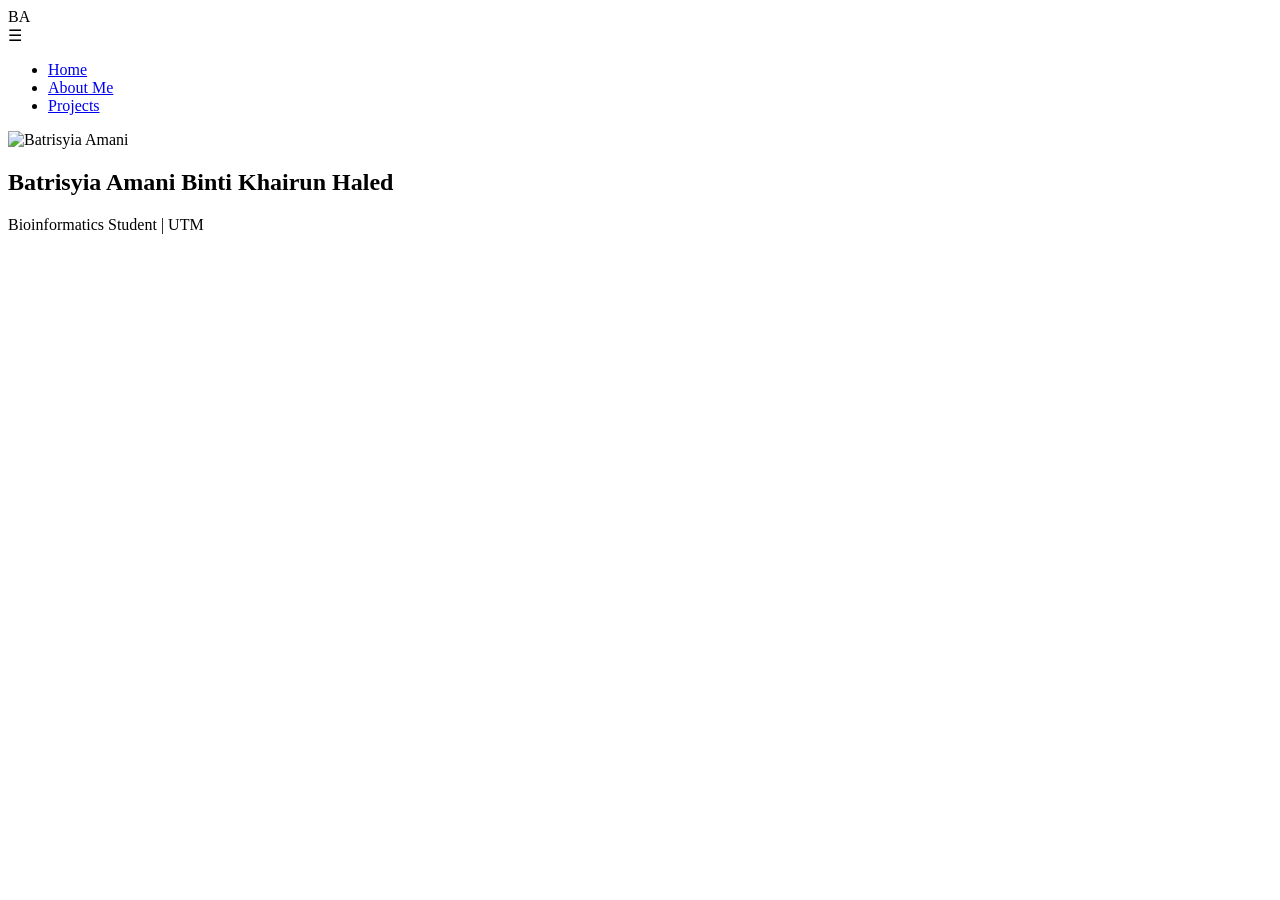
==== index.html @ bc3720c6 "Add initial HTML structure for portfolio" ====
<!DOCTYPE html>
<html lang="en">
<head>
    <meta charset="UTF-8">
    <meta name="viewport" content="width=device-width, initial-scale=1.0">
    <title>Portfolio | Batrisyia Amani</title>
    <link rel="stylesheet" href="style.css">
</head>
<body>
    <header>
        <nav class="navbar">
            <div class="logo">BA</div>
            <div class="menu-icon" id="menu-icon">&#9776;</div>
            <ul class="nav-links" id="nav-links">
                <li><a href="index.html">Home</a></li>
                <li><a href="about.html">About Me</a></li>
                <li><a href="projects.html">Projects</a></li>
            </ul>
        </nav>
    </header>

    <main>
        <section class="hero">
            <img src="batrisyiaamani.jpg" alt="Batrisyia Amani" class="profile-pic">
            <h1>Batrisyia Amani Binti Khairun Haled</h1>
            <p>Bioinformatics Student | UTM</p>
        </section>
    </main>

    <script src="script.js"></script>
</body>
</html>
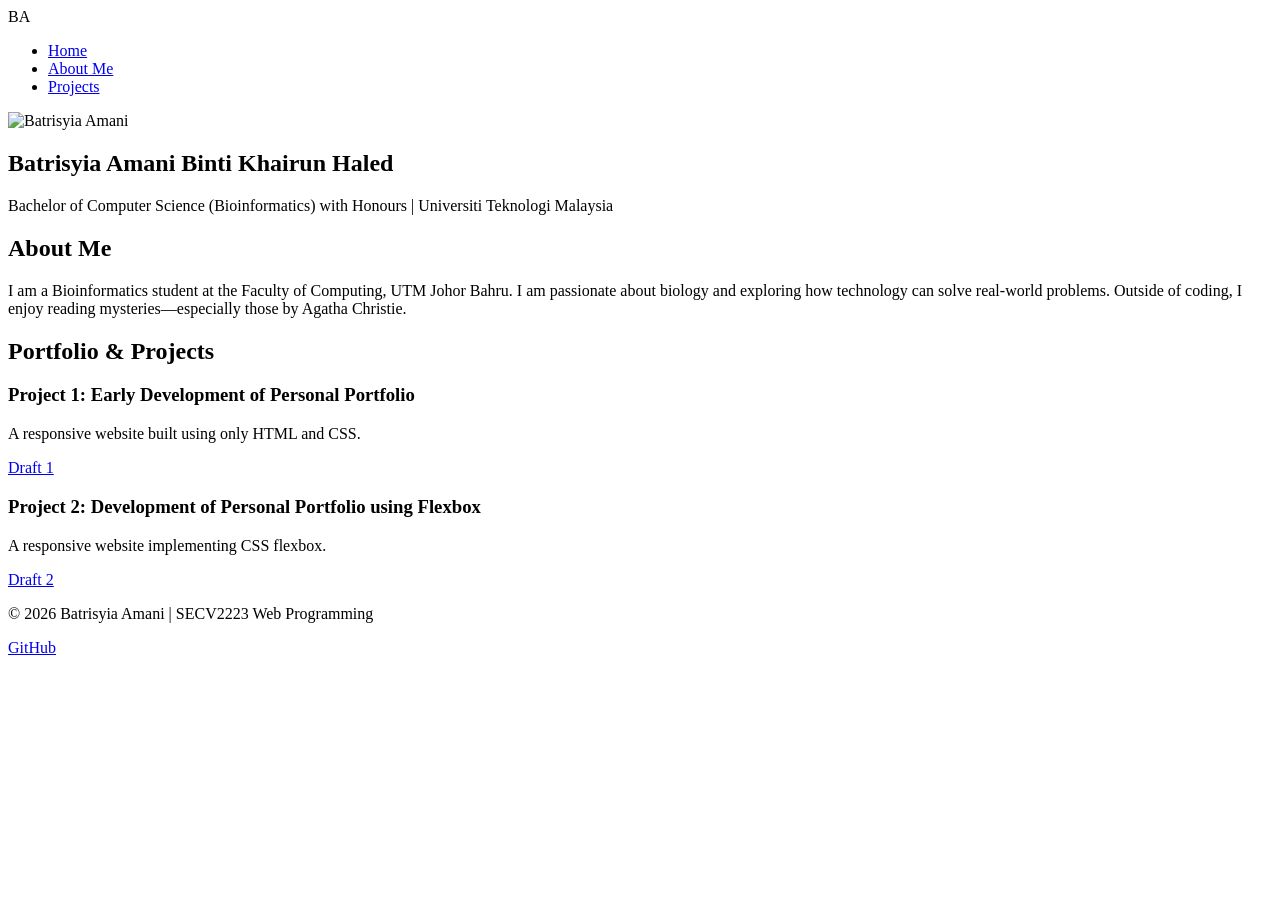
==== commit 622d742c: "Update index.html" ====
--- a/index.html
+++ b/index.html
@@ -7,25 +7,62 @@
     <link rel="stylesheet" href="style.css">
 </head>
 <body>
+
     <header>
         <nav class="navbar">
             <div class="logo">BA</div>
-            <div class="menu-icon" id="menu-icon">&#9776;</div>
-            <ul class="nav-links" id="nav-links">
+            <div class="menu-toggle" id="mobile-menu">
+                <span class="bar"></span>
+                <span class="bar"></span>
+                <span class="bar"></span>
+            </div>
+            <ul class="nav-links" id="nav-list">
                 <li><a href="index.html">Home</a></li>
-                <li><a href="about.html">About Me</a></li>
-                <li><a href="projects.html">Projects</a></li>
+                <li><a href="#about">About Me</a></li>
+                <li><a href="#projects">Projects</a></li>
             </ul>
         </nav>
     </header>
 
     <main>
-        <section class="hero">
-            <img src="batrisyiaamani.jpg" alt="Batrisyia Amani" class="profile-pic">
-            <h1>Batrisyia Amani Binti Khairun Haled</h1>
-            <p>Bioinformatics Student | UTM</p>
+        <section id="home" class="hero-grid">
+            <div class="hero-image">
+                <img src="batrisyiaamani.jpg" alt="Batrisyia Amani" class="profile-pic">
+            </div>
+            <div class="hero-text">
+                <h1>Batrisyia Amani Binti Khairun Haled</h1>
+                <p class="tagline">Bachelor of Computer Science (Bioinformatics) with Honours | Universiti Teknologi Malaysia</p>
+            </div>
+        </section>
+
+        <section id="about" class="container">
+            <h2>About Me</h2>
+            <p>I am a Bioinformatics student at the Faculty of Computing, UTM Johor Bahru. I am passionate about biology and exploring how technology can solve real-world problems. Outside of coding, I enjoy reading mysteries—especially those by Agatha Christie.</p>
+        </section>
+
+        <section id="projects" class="container">
+            <h2>Portfolio & Projects</h2>
+            <div class="project-flex-container">
+                <article class="project-card">
+                    <h3>Project 1: Early Development of Personal Portfolio</h3>
+                    <p>A responsive website built using only HTML and CSS.</p>
+                    <a href="https://activity-2-lab-test.vercel.app/">Draft 1</a>
+                </article>
+                <article class="project-card">
+                    <h3>Project 2: Development of Personal Portfolio using Flexbox</h3>
+                    <p>A responsive website implementing CSS flexbox.</p>
+                    <a href="https://my-flexbox-six.vercel.app/">Draft 2</a>
+                </article>
+            </div>
         </section>
     </main>
+
+    <footer>
+        <p>© 2026 Batrisyia Amani | SECV2223 Web Programming</p>
+        <div class="socials">
+            <a href="https://github.com/amanihaled">GitHub</a>
+        </div>
+    </footer>
 
     <script src="script.js"></script>
 </body>
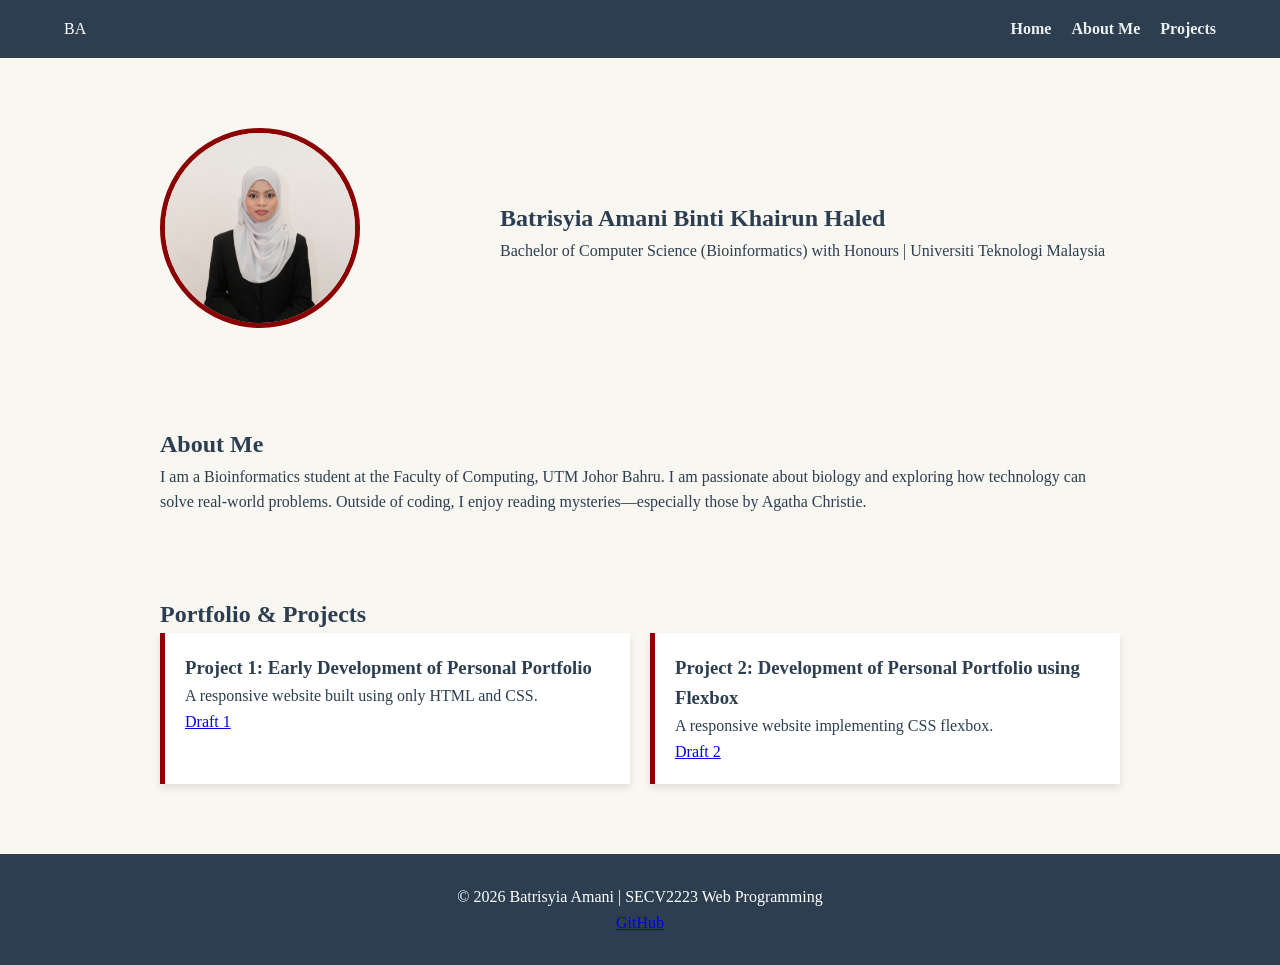
==== commit 741be309: "Update index.html" ====
--- a/index.html
+++ b/index.html
@@ -27,7 +27,7 @@
     <main>
         <section id="home" class="hero-grid">
             <div class="hero-image">
-                <img src="batrisyiaamani.jpg" alt="Batrisyia Amani" class="profile-pic">
+                <img src="amanihaled.jpg" alt="Batrisyia Amani" class="profile-pic">
             </div>
             <div class="hero-text">
                 <h1>Batrisyia Amani Binti Khairun Haled</h1>
--- a/style.css
+++ b/style.css
@@ -0,0 +1,115 @@
+* {
+    box-sizing: border-box;
+    margin: 0;
+    padding: 0;
+}
+
+body {
+    font-family: 'Georgia', serif;
+    background-color: #f9f7f2;
+    color: #2c3e50;
+    line-height: 1.6;
+}
+
+.navbar {
+    display: flex;
+    justify-content: space-between;
+    align-items: center;
+    background-color: #2c3e50;
+    padding: 1rem 5%;
+    color: white;
+}
+
+.nav-links {
+    display: flex;
+    list-style: none;
+    gap: 20px;
+}
+
+.nav-links a {
+    color: #ecf0f1;
+    text-decoration: none;
+    font-weight: bold;
+}
+
+.hero-grid {
+    display: grid;
+    grid-template-columns: 1fr 2fr;
+    gap: 30px;
+    align-items: center;
+    max-width: 1000px;
+    margin: 50px auto;
+    padding: 20px;
+}
+
+.profile-pic {
+    width: 200px;
+    height: 200px;
+    border-radius: 50%;
+    border: 5px solid #8b0000;
+    object-fit: cover;
+}
+
+.container {
+    max-width: 1000px;
+    margin: 40px auto;
+    padding: 20px;
+}
+
+.project-flex-container {
+    display: flex;
+    gap: 20px;
+    flex-wrap: wrap;
+}
+
+.project-card {
+    flex: 1;
+    min-width: 280px;
+    background: white;
+    padding: 20px;
+    border-left: 5px solid #8b0000;
+    box-shadow: 0 4px 8px rgba(0,0,0,0.1);
+}
+
+@media (max-width: 768px) {
+    .hero-grid {
+        grid-template-columns: 1fr;
+        text-align: center;
+    }
+
+    .menu-toggle {
+        display: block;
+        cursor: pointer;
+    }
+
+    .nav-links {
+        display: none;
+        flex-direction: column;
+        width: 100%;
+        text-align: center;
+        background-color: #34495e;
+        position: absolute;
+        top: 60px;
+        left: 0;
+    }
+
+    .nav-links.active {
+        display: flex;
+    }
+
+    .bar {
+        display: block;
+        width: 25px;
+        height: 3px;
+        margin: 5px auto;
+        background-color: white;
+    }
+}
+
+footer {
+    text-align: center;
+    padding: 30px;
+    background: #2c3e50;
+    color: white;
+    margin-top: 50px;
+}
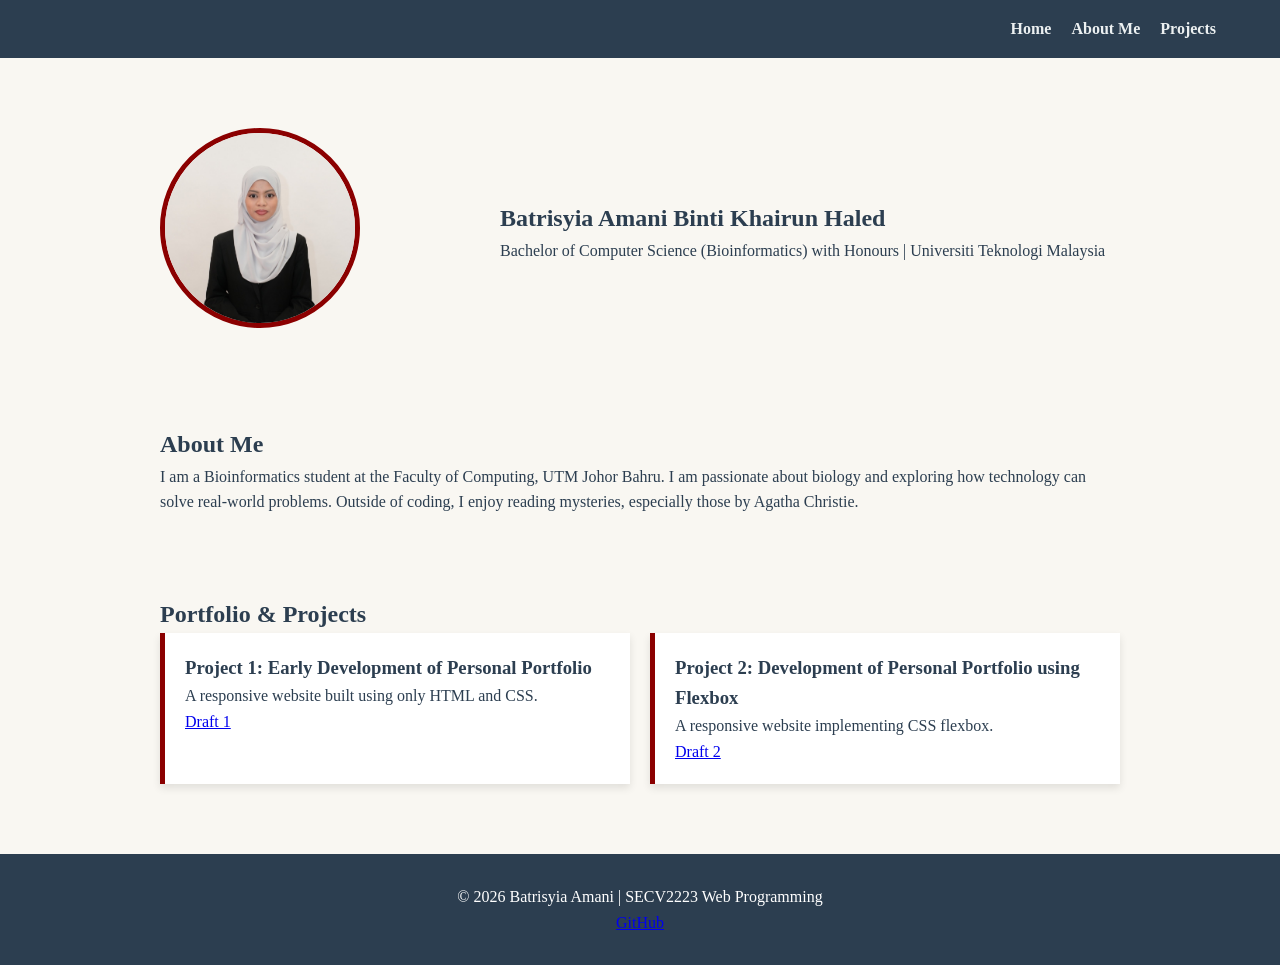
==== commit d46686eb: "Fix typo in about section paragraph" ====
--- a/index.html
+++ b/index.html
@@ -10,7 +10,6 @@
 
     <header>
         <nav class="navbar">
-            <div class="logo">BA</div>
             <div class="menu-toggle" id="mobile-menu">
                 <span class="bar"></span>
                 <span class="bar"></span>
@@ -37,7 +36,7 @@
 
         <section id="about" class="container">
             <h2>About Me</h2>
-            <p>I am a Bioinformatics student at the Faculty of Computing, UTM Johor Bahru. I am passionate about biology and exploring how technology can solve real-world problems. Outside of coding, I enjoy reading mysteries—especially those by Agatha Christie.</p>
+            <p>I am a Bioinformatics student at the Faculty of Computing, UTM Johor Bahru. I am passionate about biology and exploring how technology can solve real-world problems. Outside of coding, I enjoy reading mysteries, especially those by Agatha Christie.</p>
         </section>
 
         <section id="projects" class="container">
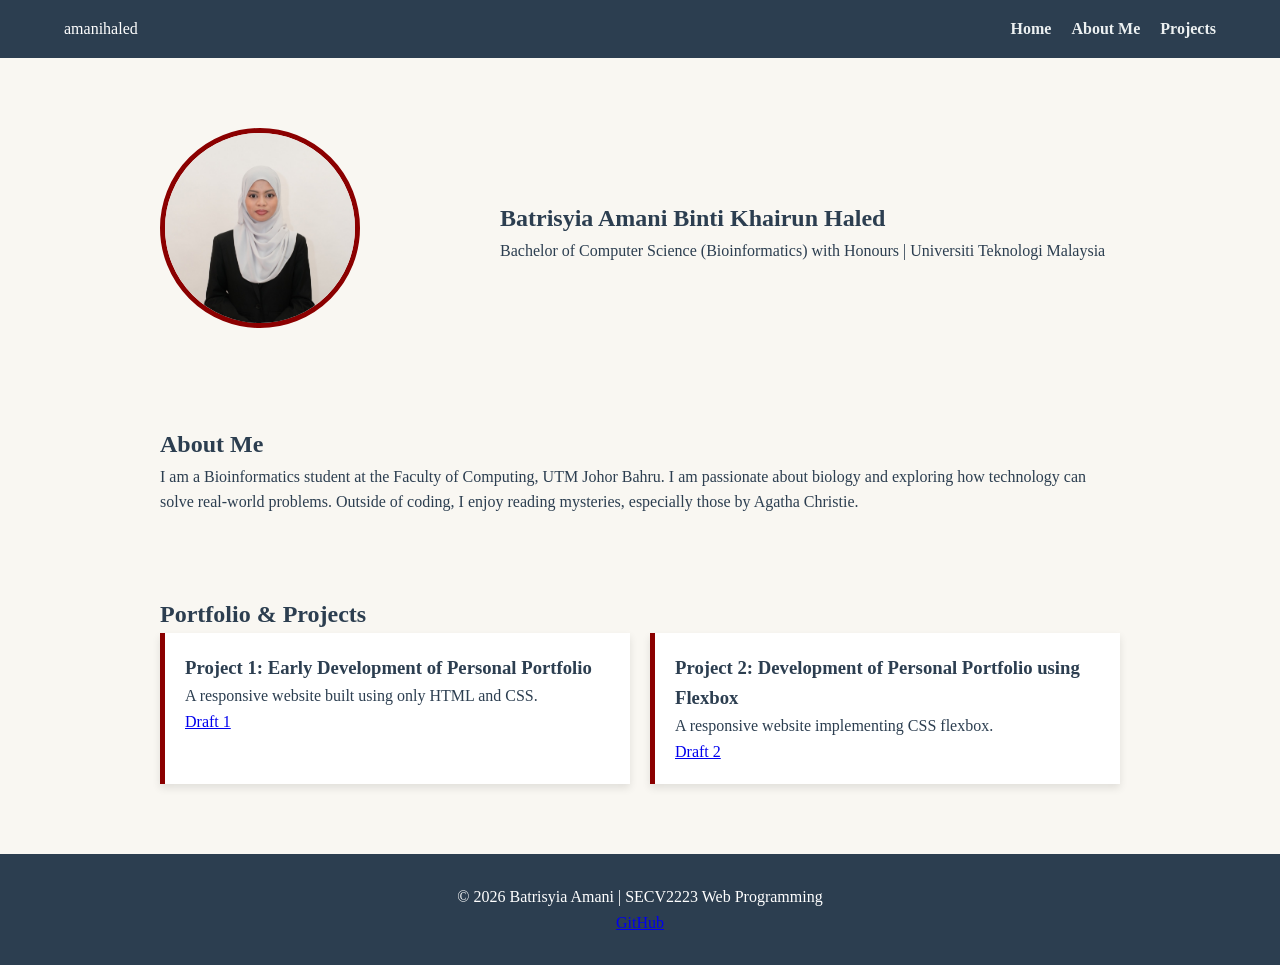
==== commit bd008550: "Add logo div to mobile menu in index.html" ====
--- a/index.html
+++ b/index.html
@@ -11,6 +11,7 @@
     <header>
         <nav class="navbar">
             <div class="menu-toggle" id="mobile-menu">
+                <div class="logo">amanihaled</div>
                 <span class="bar"></span>
                 <span class="bar"></span>
                 <span class="bar"></span>
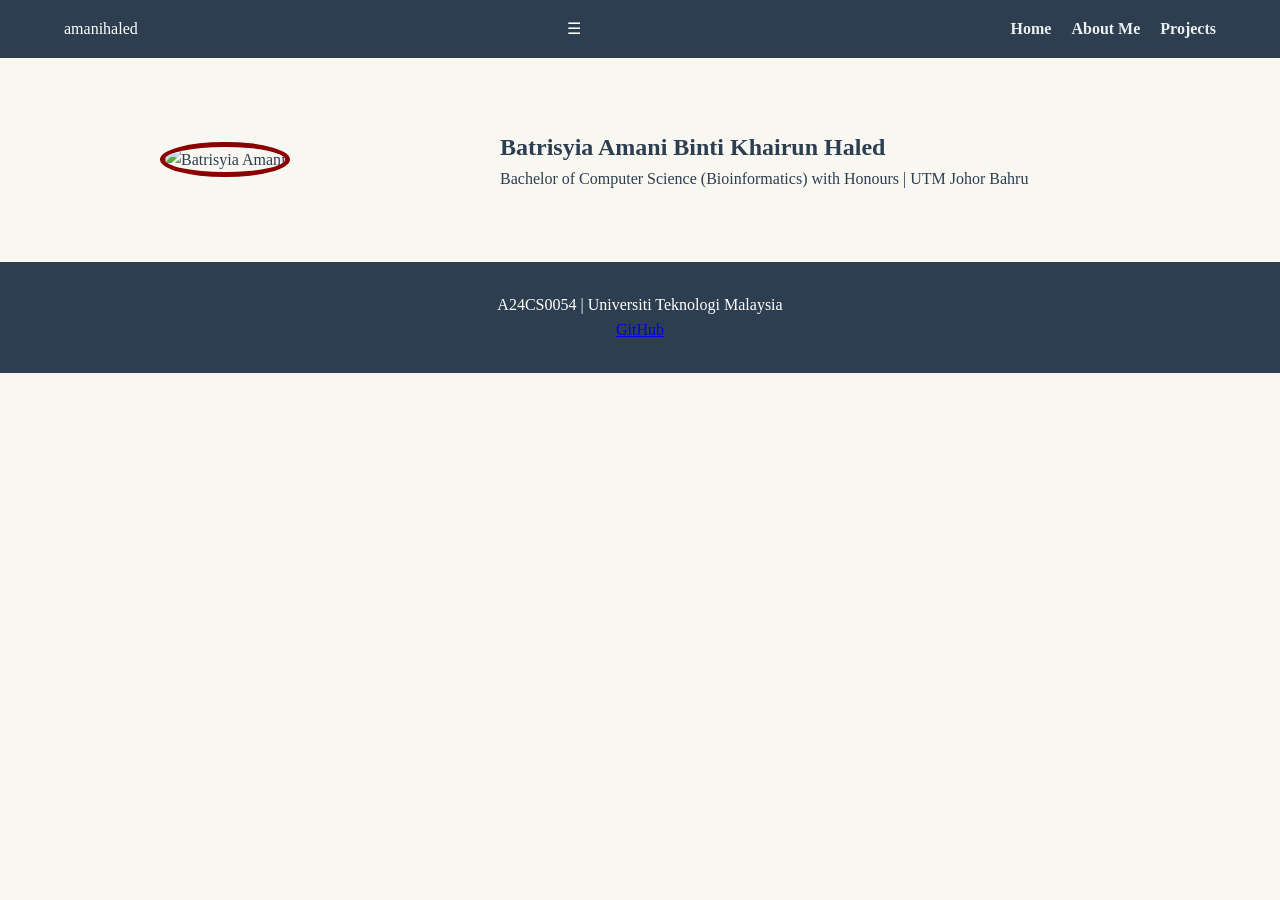
==== commit e9072d5d: "Update index.html" ====
--- a/index.html
+++ b/index.html
@@ -3,63 +3,37 @@
 <head>
     <meta charset="UTF-8">
     <meta name="viewport" content="width=device-width, initial-scale=1.0">
-    <title>Portfolio | Batrisyia Amani</title>
+    <title>Home | Batrisyia Amani</title>
     <link rel="stylesheet" href="style.css">
 </head>
 <body>
-
     <header>
         <nav class="navbar">
-            <div class="menu-toggle" id="mobile-menu">
-                <div class="logo">amanihaled</div>
-                <span class="bar"></span>
-                <span class="bar"></span>
-                <span class="bar"></span>
-            </div>
-            <ul class="nav-links" id="nav-list">
+            <div class="logo">amanihaled</div>
+            <div class="menu-icon" id="menu-icon">&#9776;</div>
+            <ul class="nav-links" id="nav-links">
                 <li><a href="index.html">Home</a></li>
-                <li><a href="#about">About Me</a></li>
-                <li><a href="#projects">Projects</a></li>
+                <li><a href="about.html">About Me</a></li>
+                <li><a href="projects.html">Projects</a></li>
             </ul>
         </nav>
     </header>
 
     <main>
-        <section id="home" class="hero-grid">
+        <section class="hero-grid">
             <div class="hero-image">
-                <img src="amanihaled.jpg" alt="Batrisyia Amani" class="profile-pic">
+                <img src="batrisyiaamani.jpg" alt="Batrisyia Amani" class="profile-pic">
             </div>
             <div class="hero-text">
                 <h1>Batrisyia Amani Binti Khairun Haled</h1>
-                <p class="tagline">Bachelor of Computer Science (Bioinformatics) with Honours | Universiti Teknologi Malaysia</p>
-            </div>
-        </section>
-
-        <section id="about" class="container">
-            <h2>About Me</h2>
-            <p>I am a Bioinformatics student at the Faculty of Computing, UTM Johor Bahru. I am passionate about biology and exploring how technology can solve real-world problems. Outside of coding, I enjoy reading mysteries, especially those by Agatha Christie.</p>
-        </section>
-
-        <section id="projects" class="container">
-            <h2>Portfolio & Projects</h2>
-            <div class="project-flex-container">
-                <article class="project-card">
-                    <h3>Project 1: Early Development of Personal Portfolio</h3>
-                    <p>A responsive website built using only HTML and CSS.</p>
-                    <a href="https://activity-2-lab-test.vercel.app/">Draft 1</a>
-                </article>
-                <article class="project-card">
-                    <h3>Project 2: Development of Personal Portfolio using Flexbox</h3>
-                    <p>A responsive website implementing CSS flexbox.</p>
-                    <a href="https://my-flexbox-six.vercel.app/">Draft 2</a>
-                </article>
+                <p>Bachelor of Computer Science (Bioinformatics) with Honours | UTM Johor Bahru</p>
             </div>
         </section>
     </main>
 
     <footer>
-        <p>© 2026 Batrisyia Amani | SECV2223 Web Programming</p>
-        <div class="socials">
+        <p>A24CS0054 | Universiti Teknologi Malaysia</p>
+        <div class="social-links">
             <a href="https://github.com/amanihaled">GitHub</a>
         </div>
     </footer>
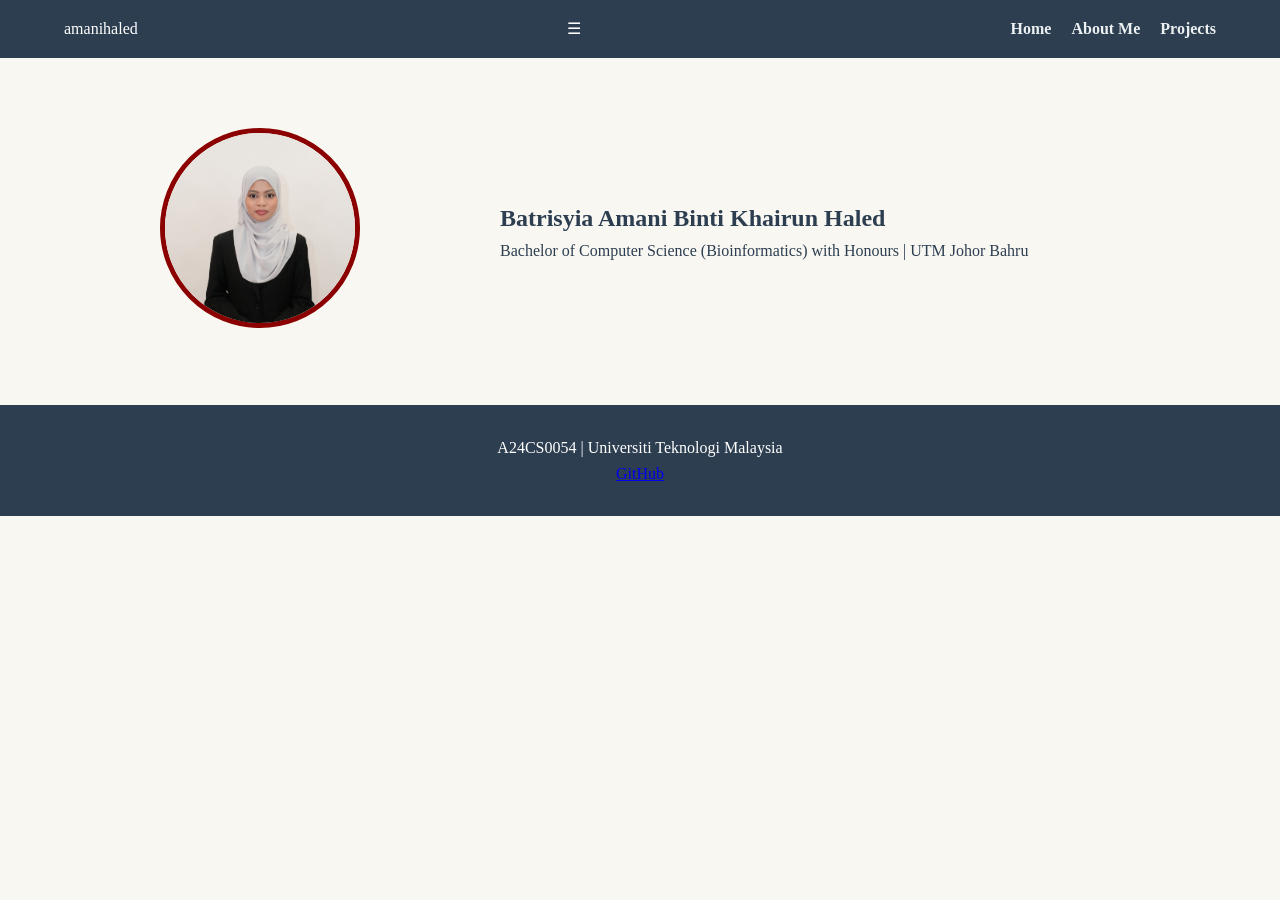
==== commit 8509f0ac: "Update index.html" ====
--- a/index.html
+++ b/index.html
@@ -22,7 +22,7 @@
     <main>
         <section class="hero-grid">
             <div class="hero-image">
-                <img src="batrisyiaamani.jpg" alt="Batrisyia Amani" class="profile-pic">
+                <img src="amanihaled.jpg" alt="Batrisyia Amani" class="profile-pic">
             </div>
             <div class="hero-text">
                 <h1>Batrisyia Amani Binti Khairun Haled</h1>
